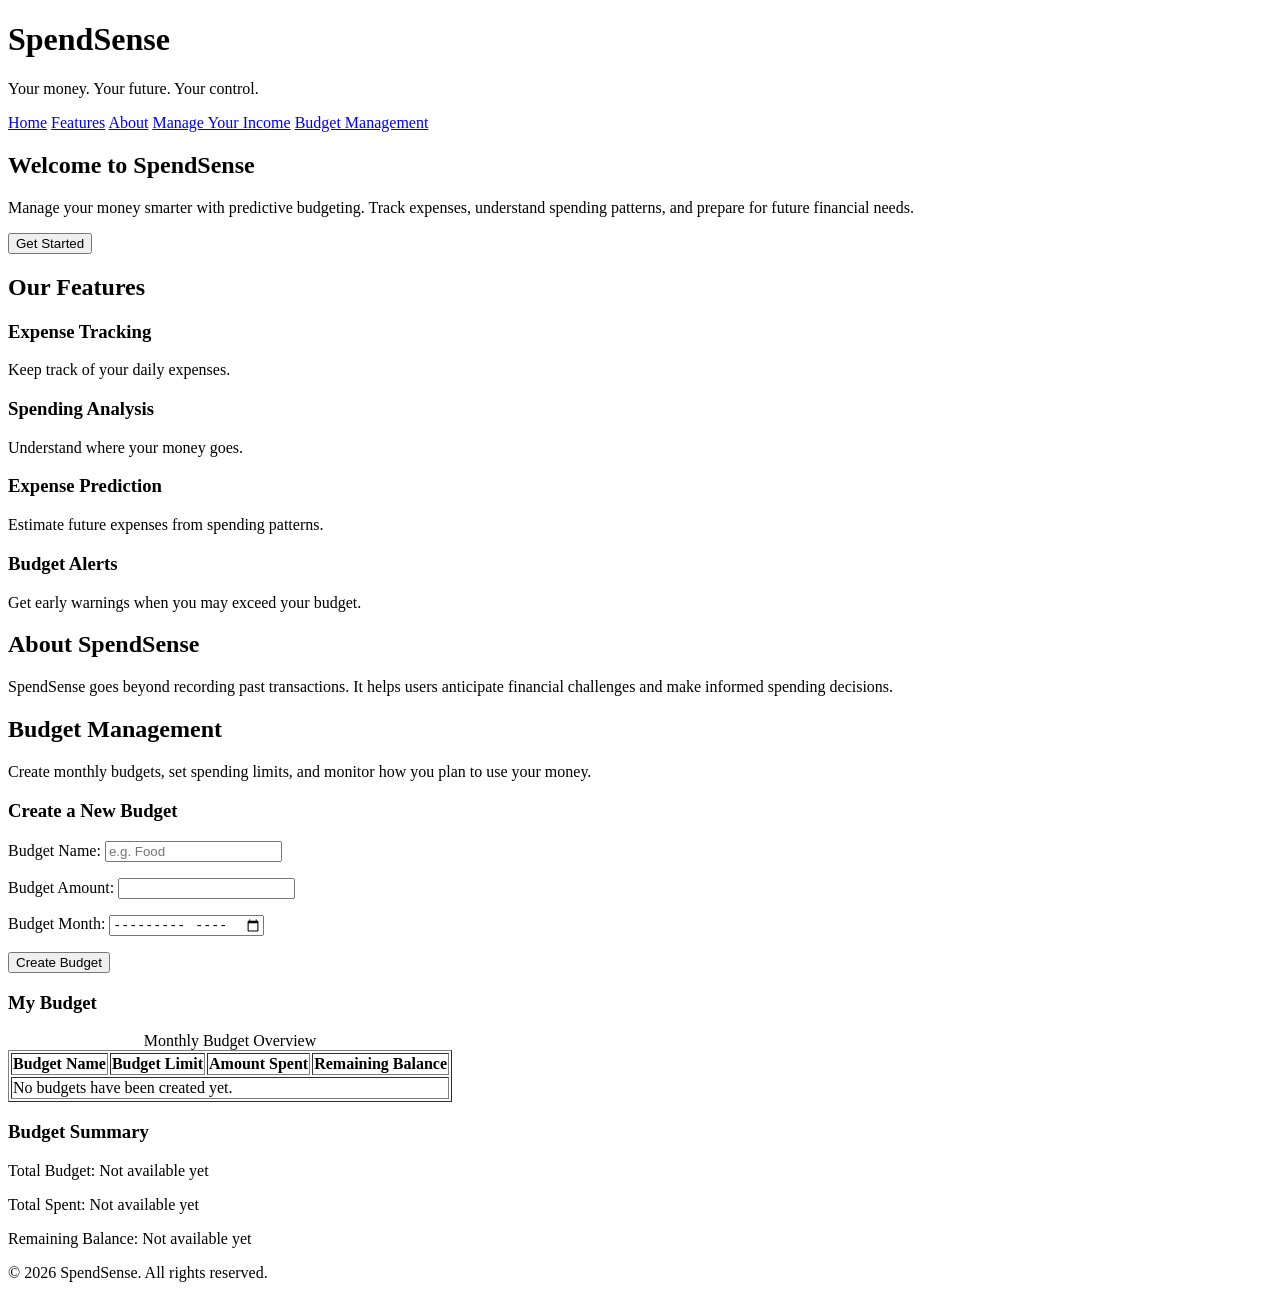
==== index.html @ 8c5ed81a "Add budget management section structure" ====
<!DOCTYPE html>
<html lang="en">
<head>
    <meta charset="UTF-8">
    <meta name="viewport" content="width=device-width, initial-scale=1.0">
    <title>SpendSense | Smart Budgeting</title>
</head>
<body>

<header>
    <h1>SpendSense</h1>
    <p>Your money. Your future. Your control.</p>

    <nav>
        <a href="#home">Home</a>
        <a href="#features">Features</a>
        <a href="#about">About</a>
        <a href="income.html">Manage Your Income</a>
        <a href="#budget">Budget Management</a>
    </nav>
</header>

<main>
    <section id="home">
        <h2>Welcome to SpendSense</h2>
        <p>
            Manage your money smarter with predictive budgeting.
            Track expenses, understand spending patterns, and
            prepare for future financial needs.
        </p>
        <button type="button">Get Started</button>
    </section>

    <section id="features">
        <h2>Our Features</h2>

        <article>
            <h3>Expense Tracking</h3>
            <p>Keep track of your daily expenses.</p>
        </article>

        <article>
            <h3>Spending Analysis</h3>
            <p>Understand where your money goes.</p>
        </article>

        <article>
            <h3>Expense Prediction</h3>
            <p>Estimate future expenses from spending patterns.</p>
        </article>

        <article>
            <h3>Budget Alerts</h3>
            <p>Get early warnings when you may exceed your budget.</p>
        </article>
    </section>

    <section id="about">
        <h2>About SpendSense</h2>
        <p>
            SpendSense goes beyond recording past transactions.
            It helps users anticipate financial challenges and
            make informed spending decisions.
        </p>
    </section>

    <section id ="budget">
        <h2>Budget Management </h2>
        <p>
            Create monthly budgets, set spending limits, and monitor how you plan to use your money.
        </p>

        <h3>Create a New Budget </h3>

        <form action="#" method="'get">
            <p>
                <label for="budget-name">Budget Name:</label>
                <input type ="text" id="budget-name" name="budget-name"
                placeholder="e.g. Food" required>
            </p>

            <p>
                <label for="budget-amount">Budget Amount:</label>
                <input type="number" id="budget-amount" name="budget-amount"
                min="0.01" step="0.01" required>
            </p>

            <p>
                <label for="budget-month">Budget Month:</label>
                <input type="month" id="budget-month" name="budget-month" required>
            </p>

            <button type="submit">Create Budget</button>
        </form>
        <h3>My Budget</h3>

        <table border="1">
            <caption>Monthly Budget Overview</caption>

            <thead>
                <tr>
                    <th scope="col">Budget Name</th>
                    <th scope="col">Budget Limit</th>
                    <th scope="col">Amount Spent</th>
                    <th scope="col">Remaining Balance</th>
                </tr>
            </thead>

            <tbody>
                <tr>
                    <td colspan="4">
                        No budgets have been created yet.
                    </td>
                </tr>
            </tbody>
        </table>

        <h3>Budget Summary</h3>
        <p>Total Budget: Not available yet</p>
        <p>Total Spent: Not available yet</p>
        <p>Remaining Balance: Not available yet</p>

    </section>
</main>

<footer>
    <p>&copy; 2026 SpendSense. All rights reserved.</p>
</footer>
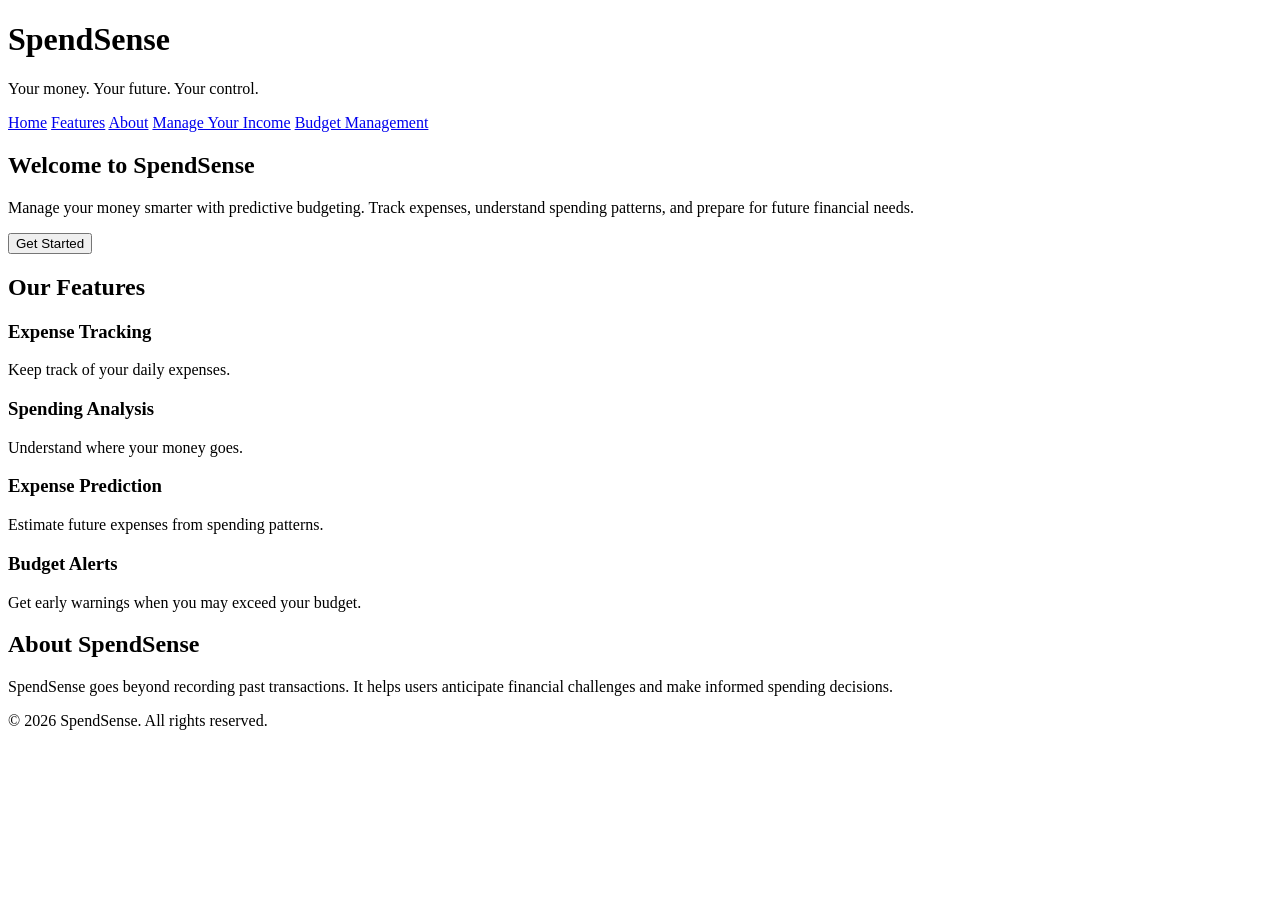
==== commit 0697774d: "Connect budget page with hompage navigation" ====
--- a/index.html
+++ b/index.html
@@ -16,7 +16,7 @@
         <a href="#features">Features</a>
         <a href="#about">About</a>
         <a href="income.html">Manage Your Income</a>
-        <a href="#budget">Budget Management</a>
+        <a href="budget.html">Budget Management</a>
     </nav>
 </header>
 
@@ -63,66 +63,10 @@
             make informed spending decisions.
         </p>
     </section>
-
-    <section id ="budget">
-        <h2>Budget Management </h2>
-        <p>
-            Create monthly budgets, set spending limits, and monitor how you plan to use your money.
-        </p>
-
-        <h3>Create a New Budget </h3>
-
-        <form action="#" method="'get">
-            <p>
-                <label for="budget-name">Budget Name:</label>
-                <input type ="text" id="budget-name" name="budget-name"
-                placeholder="e.g. Food" required>
-            </p>
-
-            <p>
-                <label for="budget-amount">Budget Amount:</label>
-                <input type="number" id="budget-amount" name="budget-amount"
-                min="0.01" step="0.01" required>
-            </p>
-
-            <p>
-                <label for="budget-month">Budget Month:</label>
-                <input type="month" id="budget-month" name="budget-month" required>
-            </p>
-
-            <button type="submit">Create Budget</button>
-        </form>
-        <h3>My Budget</h3>
-
-        <table border="1">
-            <caption>Monthly Budget Overview</caption>
-
-            <thead>
-                <tr>
-                    <th scope="col">Budget Name</th>
-                    <th scope="col">Budget Limit</th>
-                    <th scope="col">Amount Spent</th>
-                    <th scope="col">Remaining Balance</th>
-                </tr>
-            </thead>
-
-            <tbody>
-                <tr>
-                    <td colspan="4">
-                        No budgets have been created yet.
-                    </td>
-                </tr>
-            </tbody>
-        </table>
-
-        <h3>Budget Summary</h3>
-        <p>Total Budget: Not available yet</p>
-        <p>Total Spent: Not available yet</p>
-        <p>Remaining Balance: Not available yet</p>
-
-    </section>
 </main>
 
 <footer>
     <p>&copy; 2026 SpendSense. All rights reserved.</p>
-</footer>+</footer>
+</body>
+</html>
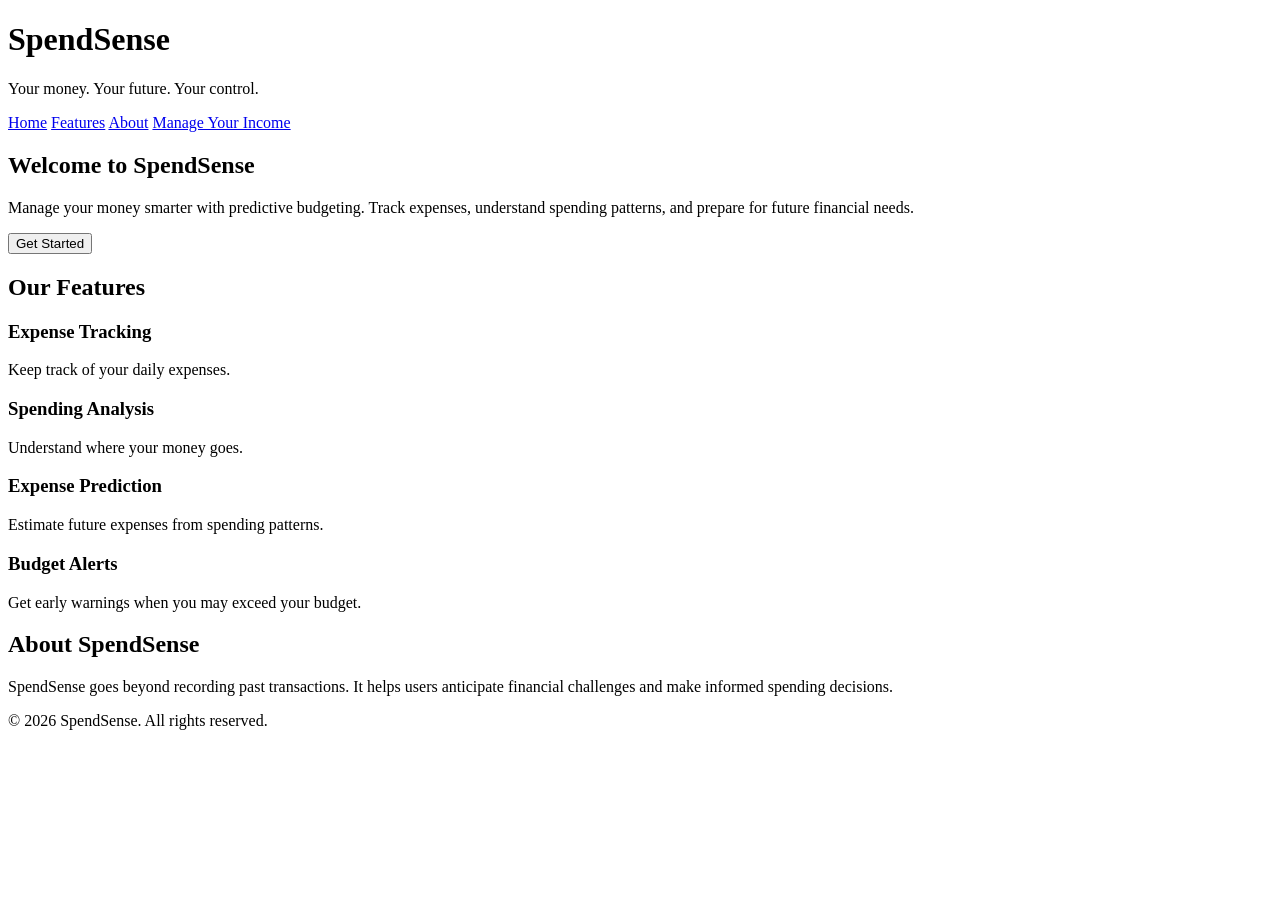
==== commit 60c4f6d6: "Add income management module and homepage navigation" ====
--- a/index.html
+++ b/index.html
@@ -16,7 +16,6 @@
         <a href="#features">Features</a>
         <a href="#about">About</a>
         <a href="income.html">Manage Your Income</a>
-        <a href="budget.html">Budget Management</a>
     </nav>
 </header>
 
@@ -67,6 +66,4 @@
 
 <footer>
     <p>&copy; 2026 SpendSense. All rights reserved.</p>
-</footer>
-</body>
-</html>+</footer>
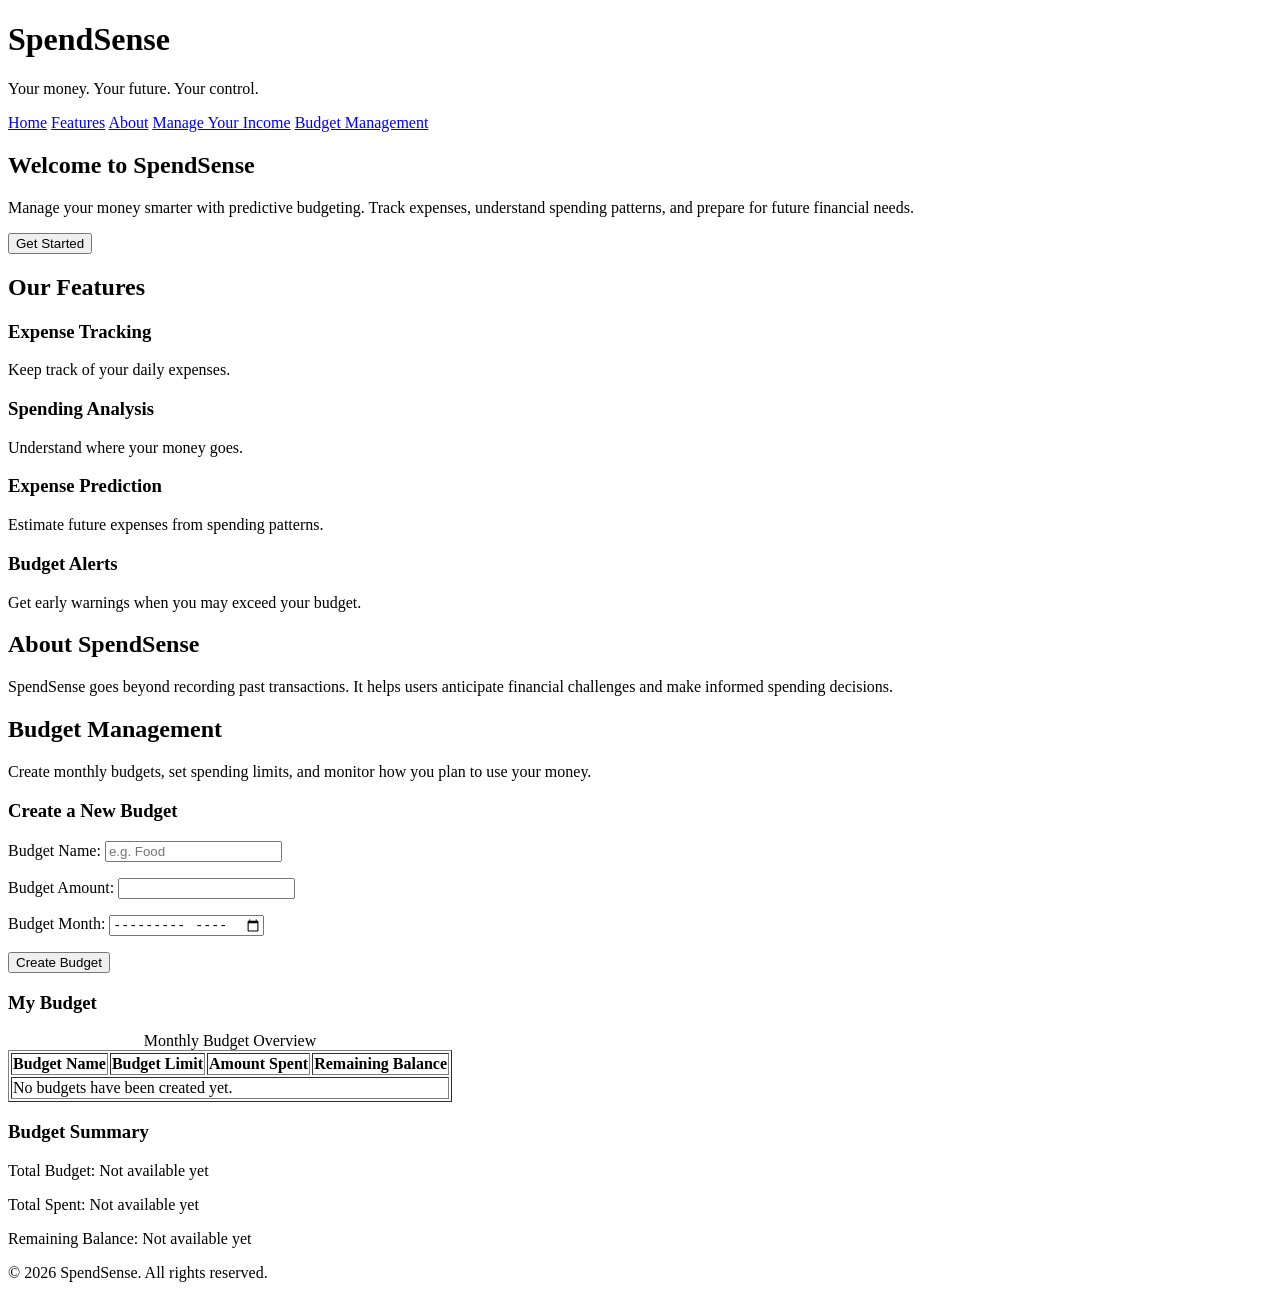
==== commit b82fdd10: "Update income module" ====
--- a/index.html
+++ b/index.html
@@ -16,6 +16,7 @@
         <a href="#features">Features</a>
         <a href="#about">About</a>
         <a href="income.html">Manage Your Income</a>
+        <a href="#budget">Budget Management</a>
     </nav>
 </header>
 
@@ -62,6 +63,64 @@
             make informed spending decisions.
         </p>
     </section>
+
+    <section id ="budget">
+        <h2>Budget Management </h2>
+        <p>
+            Create monthly budgets, set spending limits, and monitor how you plan to use your money.
+        </p>
+
+        <h3>Create a New Budget </h3>
+
+        <form action="#" method="'get">
+            <p>
+                <label for="budget-name">Budget Name:</label>
+                <input type ="text" id="budget-name" name="budget-name"
+                placeholder="e.g. Food" required>
+            </p>
+
+            <p>
+                <label for="budget-amount">Budget Amount:</label>
+                <input type="number" id="budget-amount" name="budget-amount"
+                min="0.01" step="0.01" required>
+            </p>
+
+            <p>
+                <label for="budget-month">Budget Month:</label>
+                <input type="month" id="budget-month" name="budget-month" required>
+            </p>
+
+            <button type="submit">Create Budget</button>
+        </form>
+        <h3>My Budget</h3>
+
+        <table border="1">
+            <caption>Monthly Budget Overview</caption>
+
+            <thead>
+                <tr>
+                    <th scope="col">Budget Name</th>
+                    <th scope="col">Budget Limit</th>
+                    <th scope="col">Amount Spent</th>
+                    <th scope="col">Remaining Balance</th>
+                </tr>
+            </thead>
+
+            <tbody>
+                <tr>
+                    <td colspan="4">
+                        No budgets have been created yet.
+                    </td>
+                </tr>
+            </tbody>
+        </table>
+
+        <h3>Budget Summary</h3>
+        <p>Total Budget: Not available yet</p>
+        <p>Total Spent: Not available yet</p>
+        <p>Remaining Balance: Not available yet</p>
+
+    </section>
 </main>
 
 <footer>
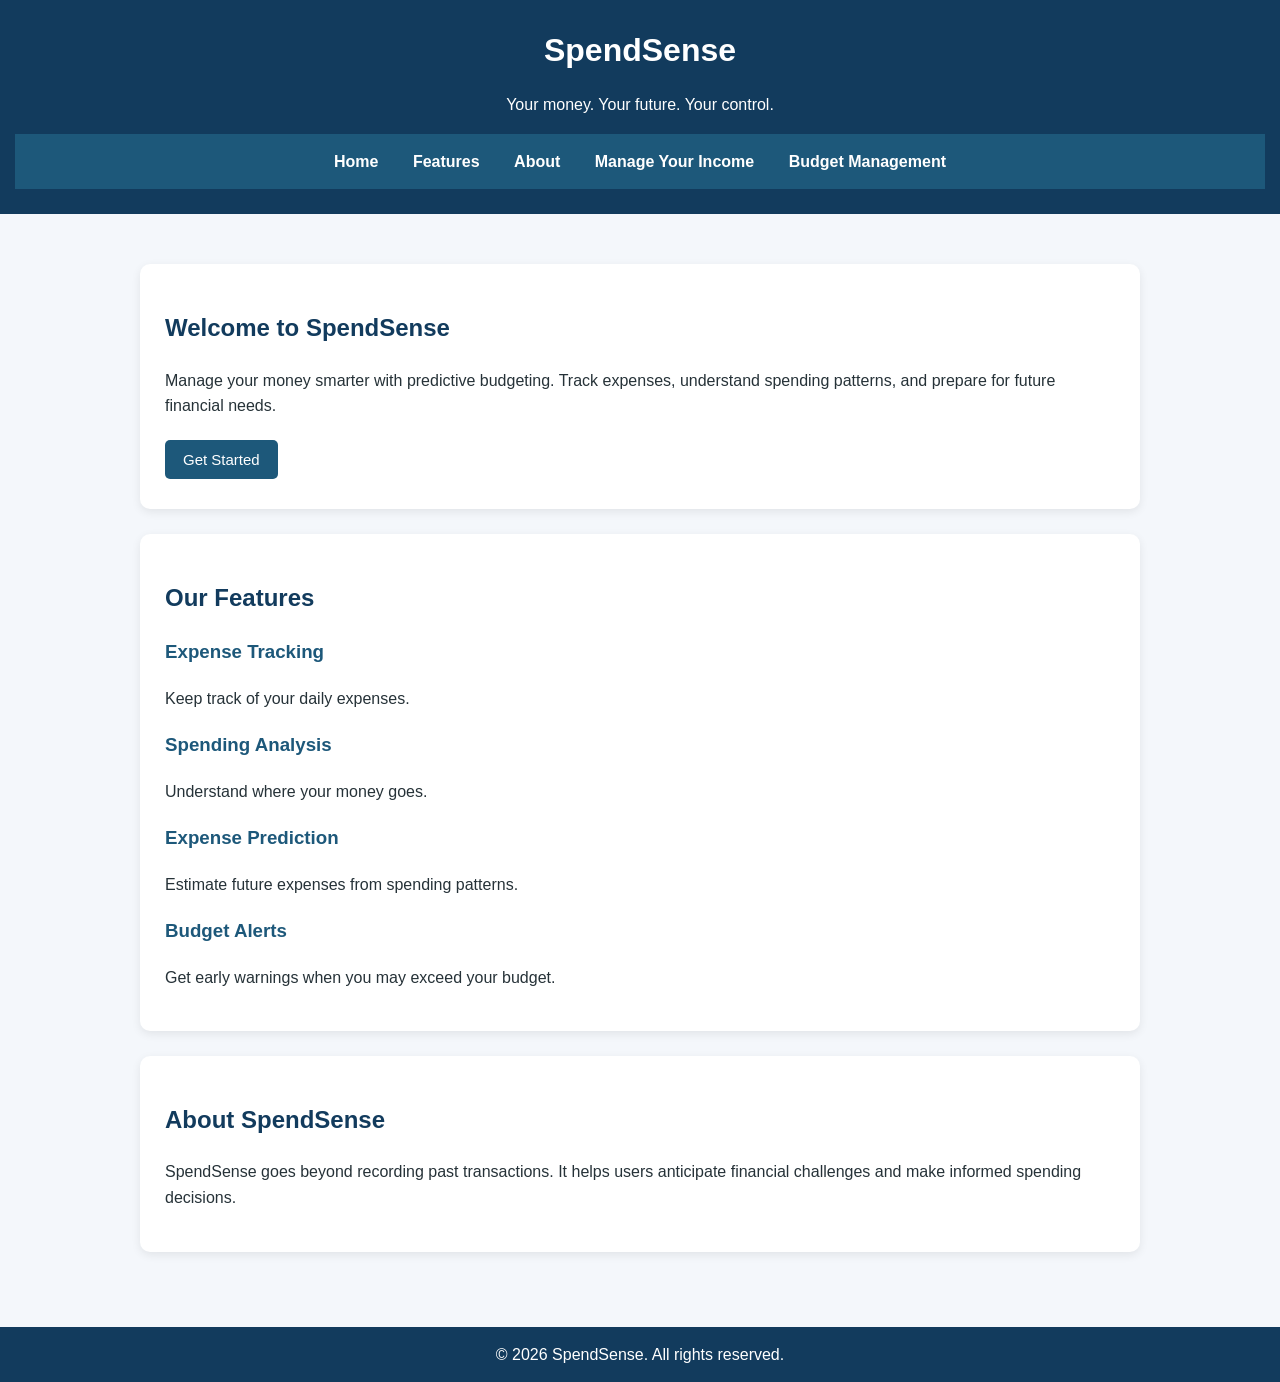
==== commit 585e8ec0: "Add CSS styling to SpendSense pages" ====
--- a/index.html
+++ b/index.html
@@ -1,9 +1,11 @@
 <!DOCTYPE html>
 <html lang="en">
+    
 <head>
     <meta charset="UTF-8">
     <meta name="viewport" content="width=device-width, initial-scale=1.0">
     <title>SpendSense | Smart Budgeting</title>
+    <link rel="stylesheet" href="style.css">
 </head>
 <body>
 
@@ -16,7 +18,7 @@
         <a href="#features">Features</a>
         <a href="#about">About</a>
         <a href="income.html">Manage Your Income</a>
-        <a href="#budget">Budget Management</a>
+        <a href="budget.html">Budget Management</a>
     </nav>
 </header>
 
@@ -63,66 +65,10 @@
             make informed spending decisions.
         </p>
     </section>
-
-    <section id ="budget">
-        <h2>Budget Management </h2>
-        <p>
-            Create monthly budgets, set spending limits, and monitor how you plan to use your money.
-        </p>
-
-        <h3>Create a New Budget </h3>
-
-        <form action="#" method="'get">
-            <p>
-                <label for="budget-name">Budget Name:</label>
-                <input type ="text" id="budget-name" name="budget-name"
-                placeholder="e.g. Food" required>
-            </p>
-
-            <p>
-                <label for="budget-amount">Budget Amount:</label>
-                <input type="number" id="budget-amount" name="budget-amount"
-                min="0.01" step="0.01" required>
-            </p>
-
-            <p>
-                <label for="budget-month">Budget Month:</label>
-                <input type="month" id="budget-month" name="budget-month" required>
-            </p>
-
-            <button type="submit">Create Budget</button>
-        </form>
-        <h3>My Budget</h3>
-
-        <table border="1">
-            <caption>Monthly Budget Overview</caption>
-
-            <thead>
-                <tr>
-                    <th scope="col">Budget Name</th>
-                    <th scope="col">Budget Limit</th>
-                    <th scope="col">Amount Spent</th>
-                    <th scope="col">Remaining Balance</th>
-                </tr>
-            </thead>
-
-            <tbody>
-                <tr>
-                    <td colspan="4">
-                        No budgets have been created yet.
-                    </td>
-                </tr>
-            </tbody>
-        </table>
-
-        <h3>Budget Summary</h3>
-        <p>Total Budget: Not available yet</p>
-        <p>Total Spent: Not available yet</p>
-        <p>Remaining Balance: Not available yet</p>
-
-    </section>
 </main>
 
 <footer>
     <p>&copy; 2026 SpendSense. All rights reserved.</p>
-</footer>+</footer>
+</body>
+</html>
--- a/style.css
+++ b/style.css
@@ -0,0 +1,182 @@
+
+body {
+    font-family: Arial, sans-serif;
+    background-color: #f4f7fb;
+    color: #263238;
+    margin: 0;
+    padding: 0;
+    line-height: 1.6;
+}
+
+header {
+    background-color: #123b5d;
+    color: white;
+    text-align: center;
+    padding: 25px 15px;
+}
+
+header h1 {
+    margin: 0;
+    font-size: 32px;
+}
+
+header h2 {
+    margin-bottom: 5px;
+}
+
+
+nav {
+    background-color: #1d587a;
+    padding: 15px;
+    text-align: center;
+}
+
+nav a {
+    color: white;
+    text-decoration: none;
+    margin: 0 15px;
+    font-weight: bold;
+}
+
+nav a:hover {
+    text-decoration: underline;
+}
+
+
+main {
+    max-width: 1000px;
+    margin: 30px auto;
+    padding: 20px;
+}
+
+section {
+    background-color: white;
+    padding: 25px;
+    margin-bottom: 25px;
+    border-radius: 10px;
+    box-shadow: 0 3px 10px rgba(0, 0, 0, 0.08);
+}
+
+h2 {
+    color: #123b5d;
+}
+
+h3 {
+    color: #1d587a;
+}
+
+
+form {
+    max-width: 500px;
+}
+
+label {
+    font-weight: bold;
+}
+
+input,
+select,
+textarea {
+    width: 100%;
+    box-sizing: border-box;
+    padding: 10px;
+    margin-top: 5px;
+    border: 1px solid #cbd5e1;
+    border-radius: 5px;
+    font-family: inherit;
+    font-size: 15px;
+}
+
+textarea {
+    resize: vertical;
+}
+
+
+button {
+    background-color: #1d587a;
+    color: white;
+    border: none;
+    padding: 11px 18px;
+    margin: 5px 5px 5px 0;
+    border-radius: 5px;
+    cursor: pointer;
+    font-size: 15px;
+}
+
+button:hover {
+    background-color: #123b5d;
+}
+
+
+table {
+    width: 100%;
+    border-collapse: collapse;
+    margin-top: 15px;
+    background-color: white;
+}
+
+th,
+td {
+    border: 1px solid #cbd5e1;
+    padding: 12px;
+    text-align: left;
+}
+
+th {
+    background-color: #1d587a;
+    color: white;
+}
+
+
+a {
+    color: #1d587a;
+}
+
+nav a {
+    color: white;
+}
+
+
+footer {
+    background-color: #123b5d;
+    color: white;
+    text-align: center;
+    padding: 15px;
+    margin-top: 30px;
+}
+
+footer p {
+    margin: 0;
+}
+
+
+hr {
+    border: none;
+    border-top: 1px solid #d8e0e8;
+}
+
+
+@media (max-width: 600px) {
+    main {
+        padding: 12px;
+        margin: 15px auto;
+    }
+
+    section {
+        padding: 15px;
+    }
+
+    nav a {
+        display: inline-block;
+        margin: 5px 8px;
+    }
+
+    table {
+        font-size: 13px;
+    }
+
+    th,
+    td {
+        padding: 7px;
+    }
+}
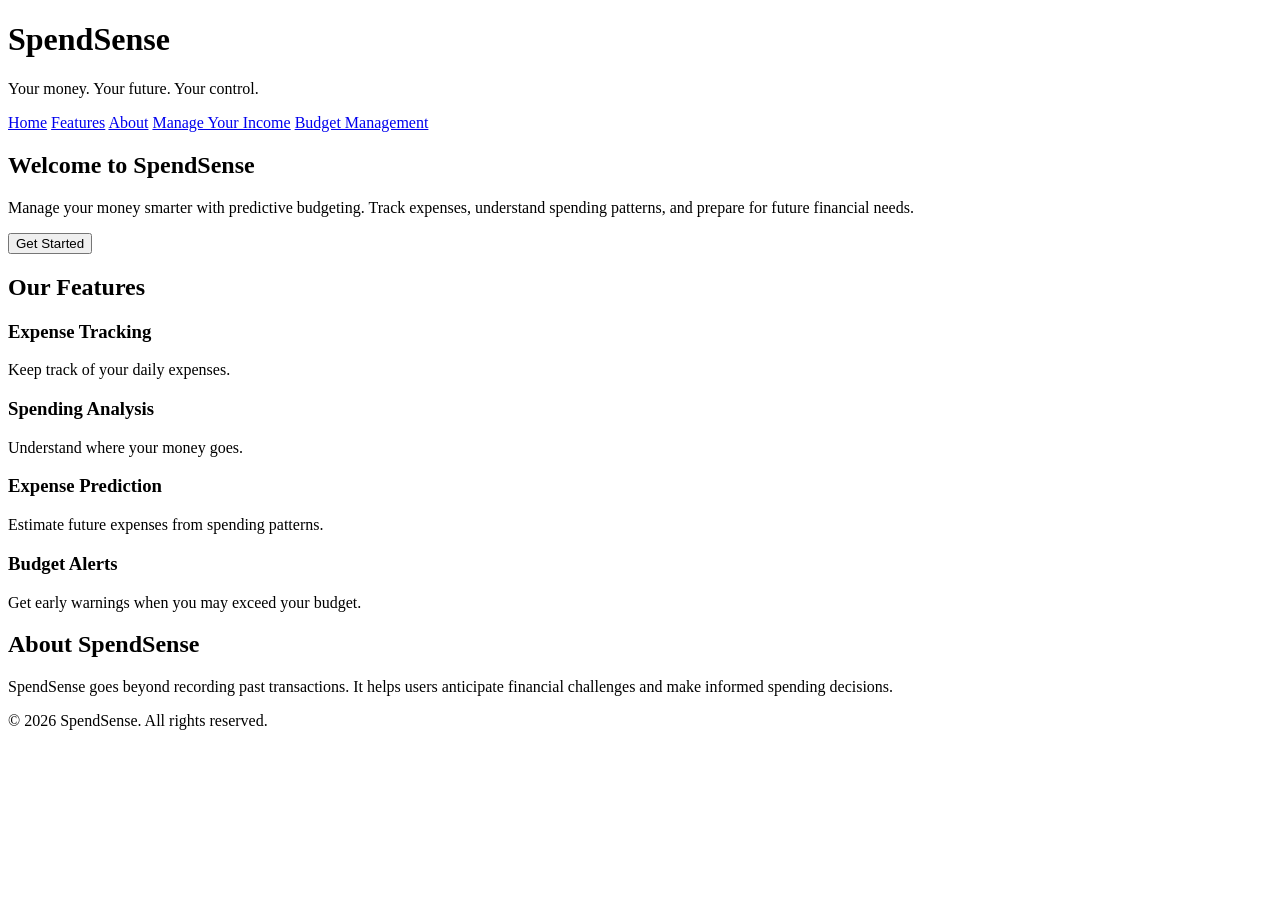
==== commit 224571d7: "removing css styling" ====
--- a/index.html
+++ b/index.html
@@ -1,11 +1,9 @@
 <!DOCTYPE html>
 <html lang="en">
-    
 <head>
     <meta charset="UTF-8">
     <meta name="viewport" content="width=device-width, initial-scale=1.0">
     <title>SpendSense | Smart Budgeting</title>
-    <link rel="stylesheet" href="style.css">
 </head>
 <body>
 
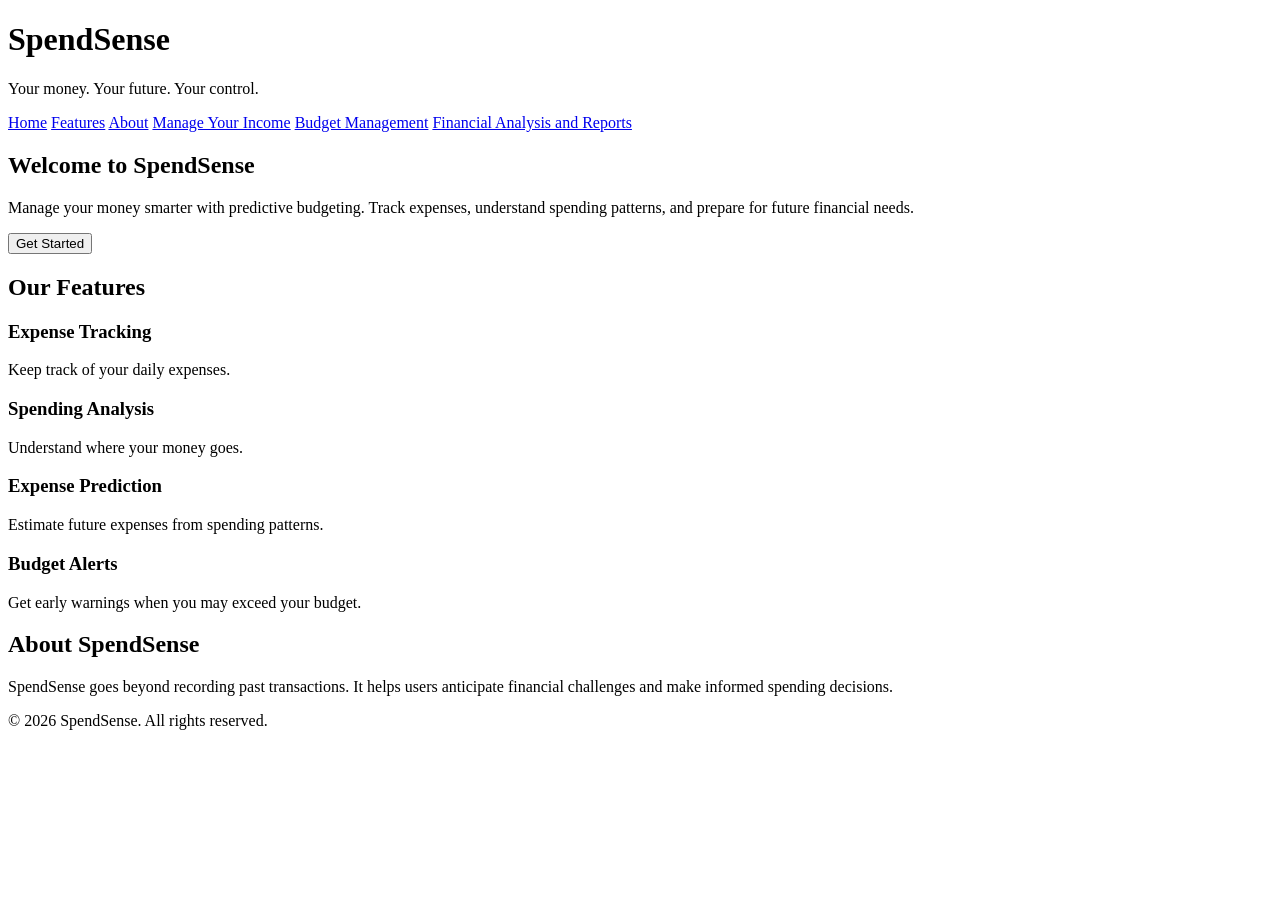
==== commit dba9fb27: "Financial Analysis and Reports" ====
--- a/index.html
+++ b/index.html
@@ -17,6 +17,8 @@
         <a href="#about">About</a>
         <a href="income.html">Manage Your Income</a>
         <a href="budget.html">Budget Management</a>
+        <a href="reports.html">Financial Analysis and Reports</a>
+
     </nav>
 </header>
 
